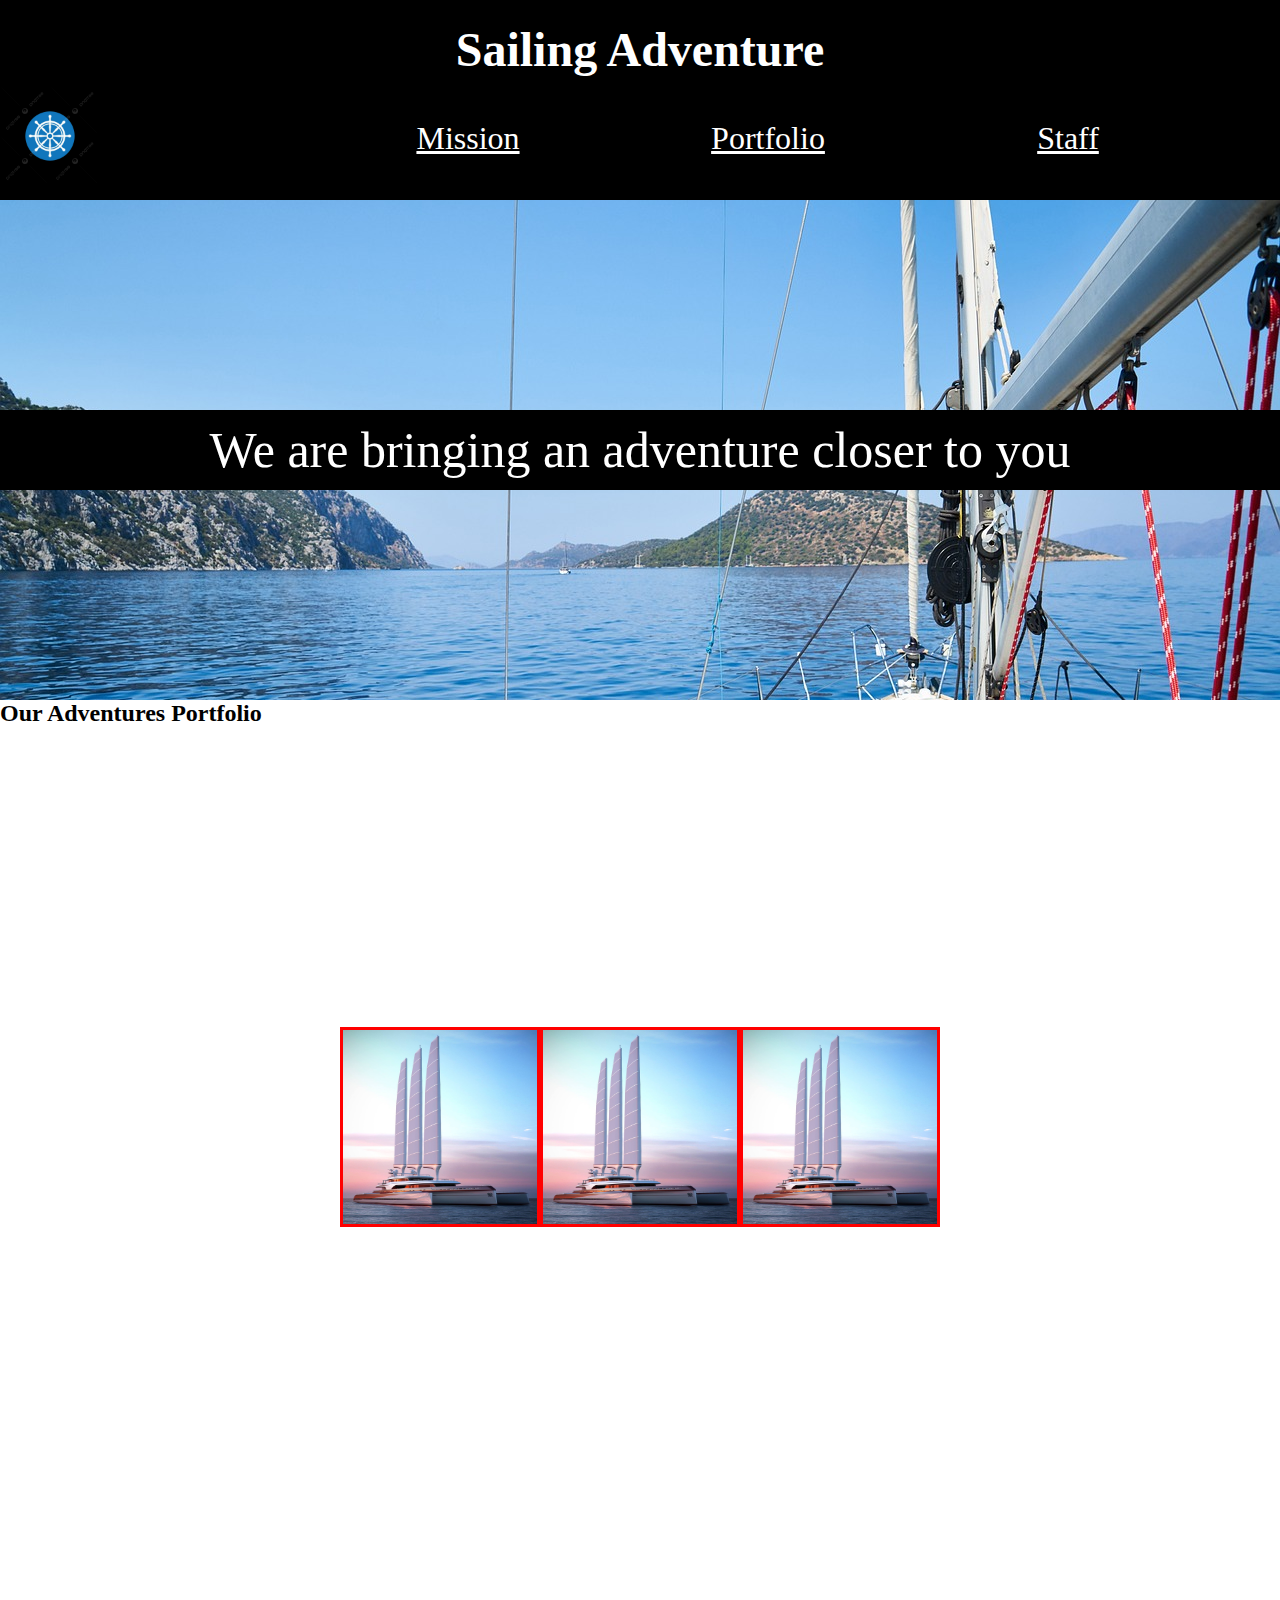
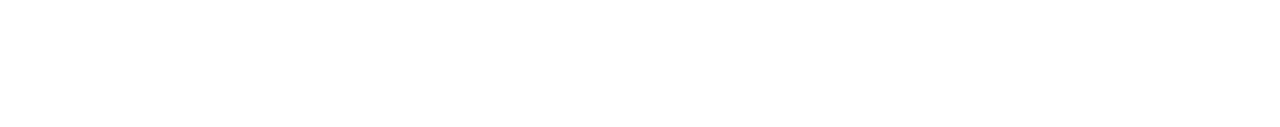
==== ProjectBusinessSiteWithFlexbox/index.html @ 3f50e978 "ProjectBusinessSiteWithFlexbox-cont" ====
<!DOCTYPE html>

<html>
  <head>
    
    <title>Sailing Adventure</title>
    <link rel="shortcut icon" href="favicon.ico" type="image/x-icon">
    <link rel="stylesheet" href="styles.css">
  </head>

  <body>
    <header>

   <h1>Sailing Adventure</h1>
   <nav>
    <div class="logo">
      <img src="./images/pngtree-ship-wheel-steering-symbol-vector-icon-sea-steer-handle-vector-picture-image_10845681.png
      " alt="pngtree-ship-wheel-steering-symbol-vector-icon-sea-steer-handle-vector-picture-image_10845681">
    </div>
    <ul>
      <li><a href="#mission">Mission</a></li>
      <li><a href="#portfolio">Portfolio</a></li>
      <li><a href="#">Staff</a></li>
      
    </ul>
   </nav>
 </header>
<main>
  <div id="mission">
    <div class="banner">We are bringing an adventure closer to you</div>
    </div>
  </div>

  <div class="portfolio-container">
<h2>Our Adventures Portfolio</h2>
  <div id="portfolio">
    <div class="container">
      <img src="./images/trimaran-2806616_1280.jpg" alt=""> 
    </div>
    <div class="container">
      <img src="./images/trimaran-2806616_1280.jpg" alt="">
    </div>
    <div class="container">
      <img src="./images/trimaran-2806616_1280.jpg" alt="">
    </div>
  </div>
  
</main>
  </body>
</html>
---- ProjectBusinessSiteWithFlexbox/styles.css ----
*{
    margin:0;
    padding:0;
    box-sizing: border-box;
   
}





#mission{
    background-image: url("./images/boat-3620840_1280.jpg"); 
    height: 500px;
    background-position: center;
    display: flex;
    flex-direction: column;
    justify-content: center;
  
  
}



#portfolio{
    width: 100%;
    display: inline-flex;
    height: 800px;
    justify-content: center;
    align-items: center;
      
    flex-wrap: wrap;
   
 
}

.banner{
    width: 100%;
    min-height: 80px;
    background-color: black;
    color: white;
    text-align: center;
    line-height: 80px;
    font-size: 50px;
}
.logo img{
    height: 100px;
}

header{
    height: 200px;
    width: 100vw;
    color: white;
    background-color: black;
    display: flex;
    flex-direction: column;
    align-items: center;
    justify-content: space-evenly;
    position: fixed;
    top: 0;
    left: 0;
    z-index: 5;
  
   
}

header h1 {
    text-align: center;
    font-size: 3em;

}

nav{
    display: flex;
    justify-content: space-between;
    align-items: center;
    height: 80px;
    width: 100%;
}
nav ul {
display:flex;
justify-content: center;

width: 80vw;
flex-wrap: wrap;
list-style: none;

}

nav ul li {
 width: 300px;
 
 text-align: center;
 font-size: 2rem;
}

nav a{
    color: white;
}

main{
    margin: 200px auto;
    display: block;
    
}


.container{
    width: 200px;
    height: 200px;
    border: 3px solid red;
}

#portfolio .container img{
width: 100%;
height: 100%;
}
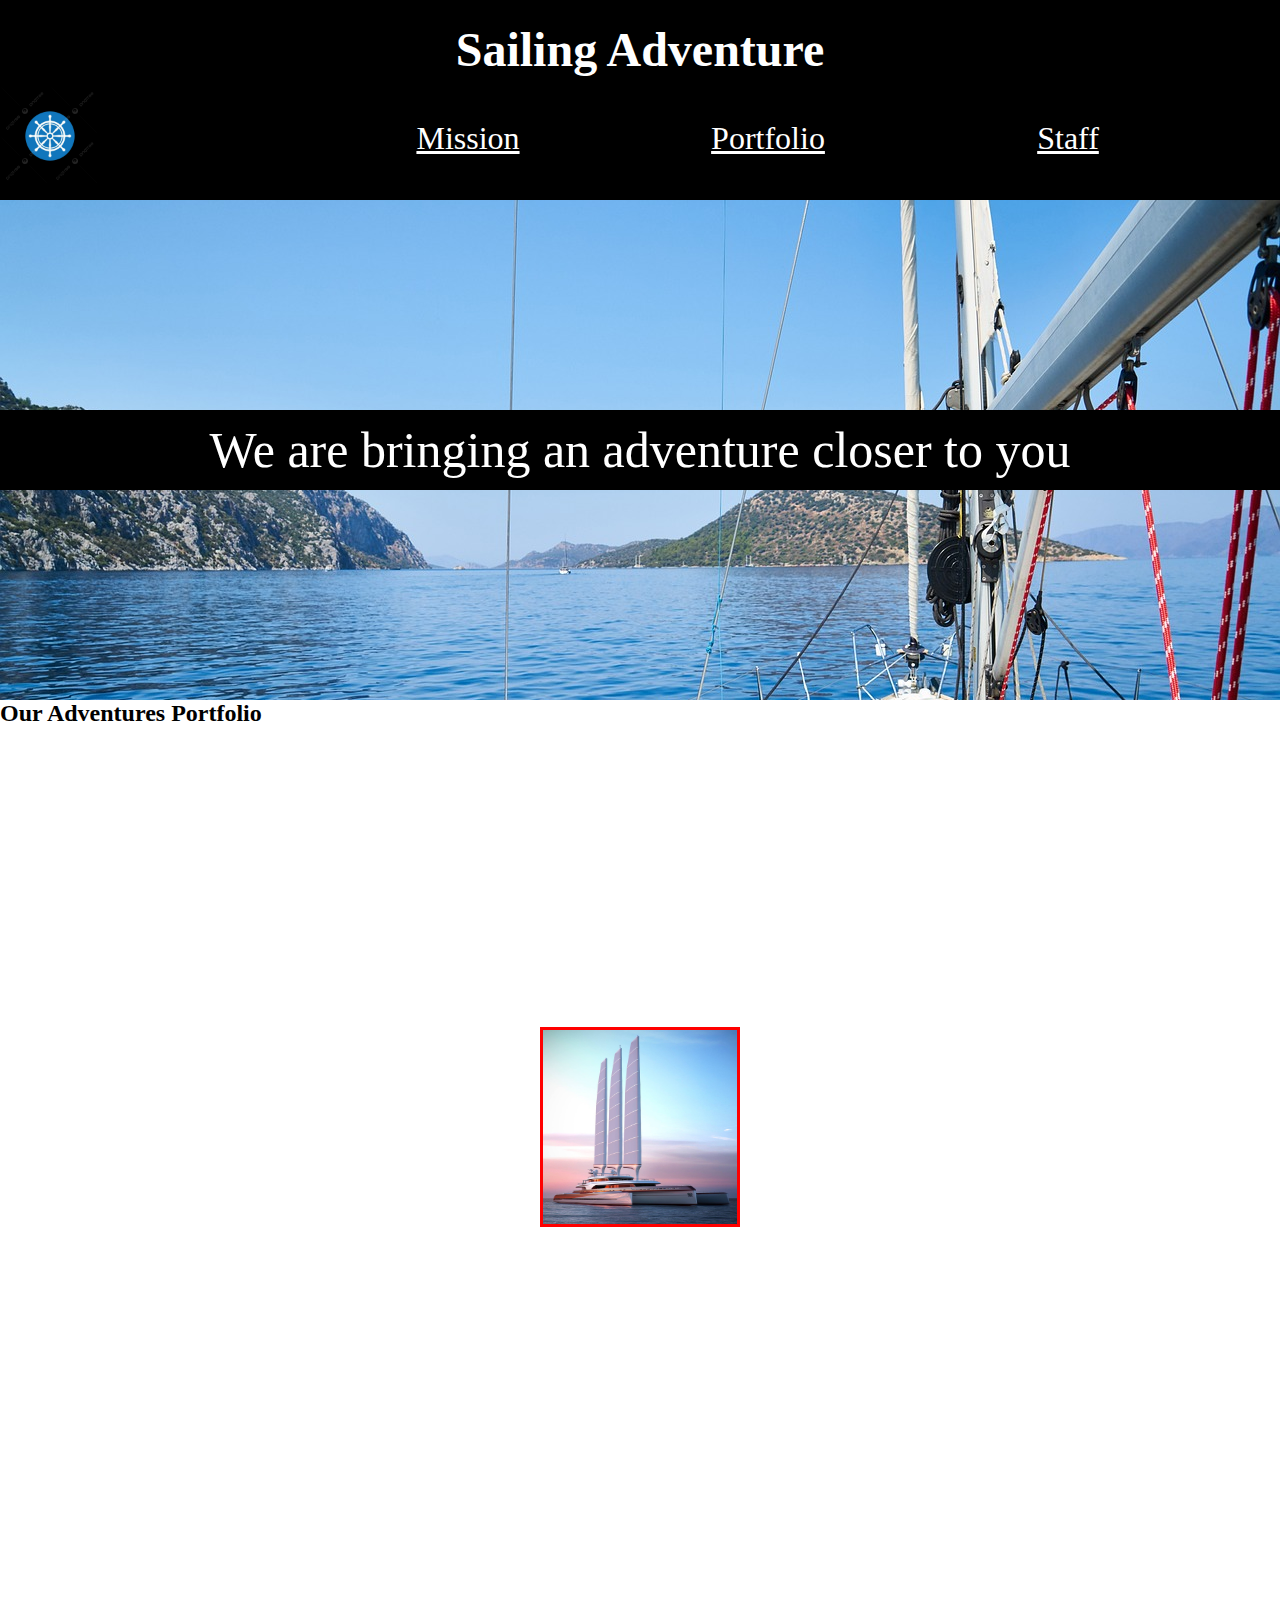
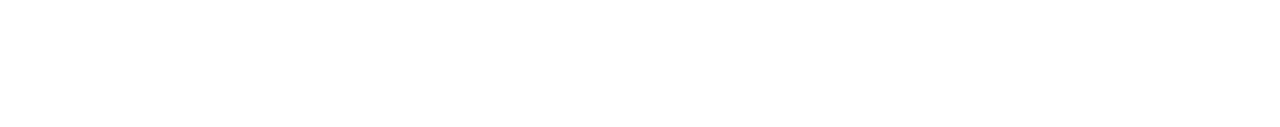
==== commit 0a04984a: "correction1" ====
--- a/ProjectBusinessSiteWithFlexbox/index.html
+++ b/ProjectBusinessSiteWithFlexbox/index.html
@@ -2,7 +2,6 @@
 
 <html>
   <head>
-    
     <title>Sailing Adventure</title>
     <link rel="shortcut icon" href="favicon.ico" type="image/x-icon">
     <link rel="stylesheet" href="styles.css">
@@ -10,41 +9,32 @@
 
   <body>
     <header>
-
-   <h1>Sailing Adventure</h1>
-   <nav>
-    <div class="logo">
-      <img src="./images/pngtree-ship-wheel-steering-symbol-vector-icon-sea-steer-handle-vector-picture-image_10845681.png
-      " alt="pngtree-ship-wheel-steering-symbol-vector-icon-sea-steer-handle-vector-picture-image_10845681">
-    </div>
-    <ul>
-      <li><a href="#mission">Mission</a></li>
-      <li><a href="#portfolio">Portfolio</a></li>
-      <li><a href="#">Staff</a></li>
+      <h1>Sailing Adventure</h1>
+      <nav>
+        <div class="logo">
+          <img src="./images/pngtree-ship-wheel-steering-symbol-vector-icon-sea-steer-handle-vector-picture-image_10845681.png
+          " alt="pngtree-ship-wheel-steering-symbol-vector-icon-sea-steer-handle-vector-picture-image_10845681">
+        </div>
+        <ul>
+          <li><a href="#mission">Mission</a></li>
+          <li><a href="#portfolio">Portfolio</a></li>
+          <li><a href="#">Staff</a></li>
       
-    </ul>
-   </nav>
- </header>
-<main>
-  <div id="mission">
-    <div class="banner">We are bringing an adventure closer to you</div>
-    </div>
-  </div>
-
-  <div class="portfolio-container">
-<h2>Our Adventures Portfolio</h2>
-  <div id="portfolio">
-    <div class="container">
-      <img src="./images/trimaran-2806616_1280.jpg" alt=""> 
-    </div>
-    <div class="container">
-      <img src="./images/trimaran-2806616_1280.jpg" alt="">
-    </div>
-    <div class="container">
-      <img src="./images/trimaran-2806616_1280.jpg" alt="">
-    </div>
-  </div>
-  
-</main>
+        </ul>
+      </nav>
+    </header>
+    <main>
+      <div id="mission">
+        <div class="banner">We are bringing an adventure closer to you</div>
+      </div>
+      <div class="portfolio-container">
+        <h2>Our Adventures Portfolio</h2>
+        <div id="portfolio">
+          <div class="container">
+            <img src="./images/trimaran-2806616_1280.jpg" alt=""> 
+          </div>
+        </div>
+      </div>
+    </main>
   </body>
 </html>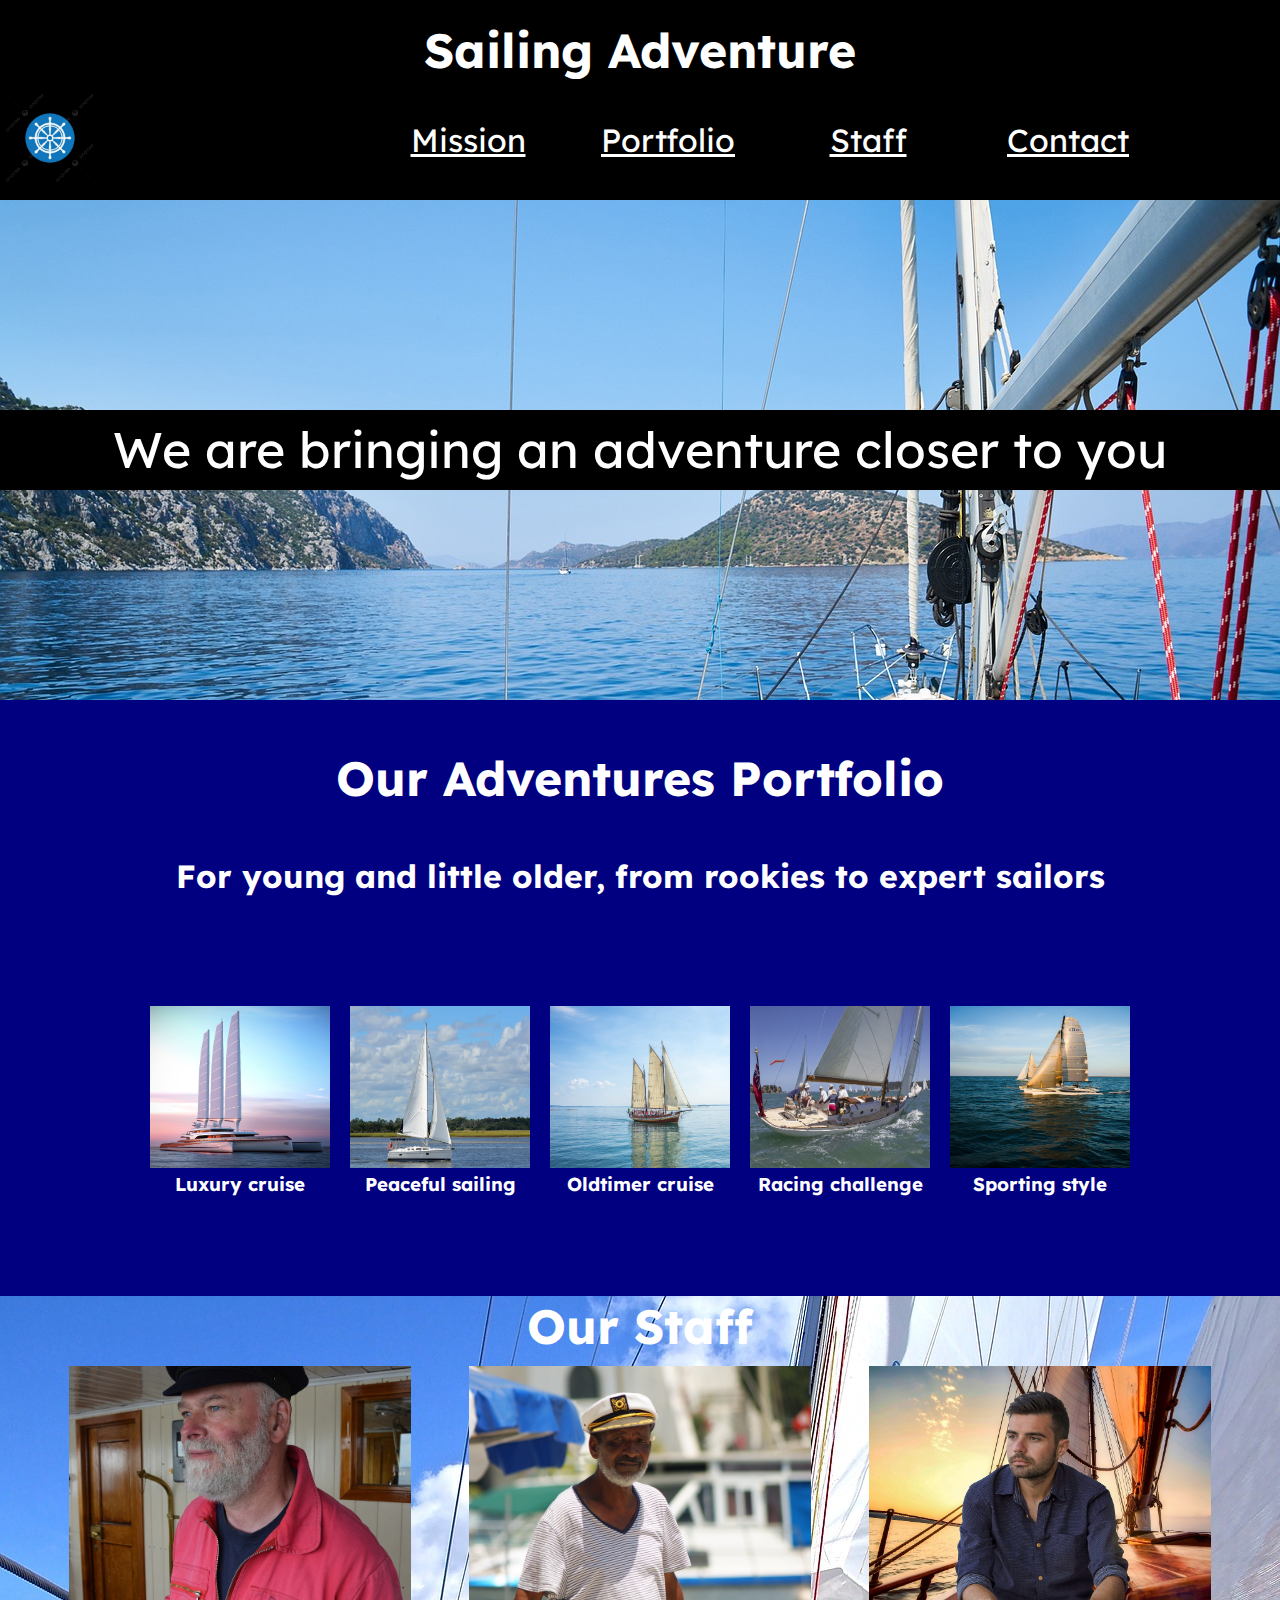
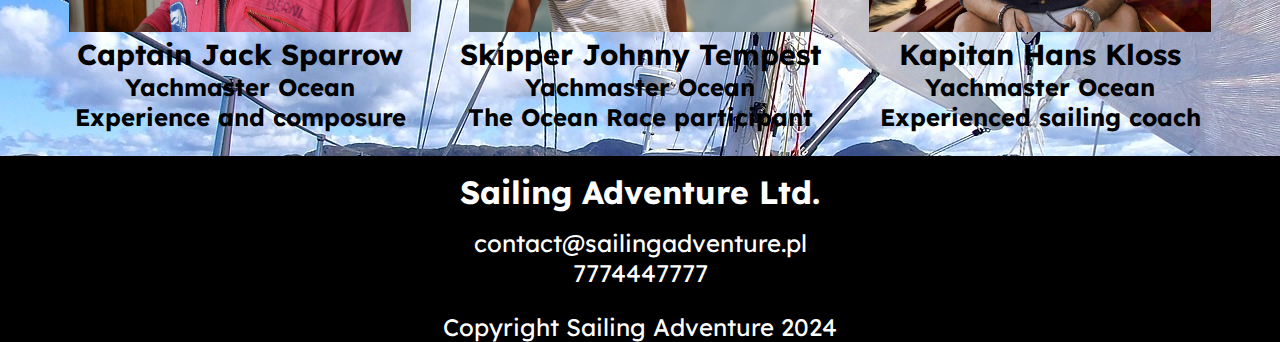
==== commit 6abc03f4: "flexbox usage" ====
--- a/ProjectBusinessSiteWithFlexbox/index.html
+++ b/ProjectBusinessSiteWithFlexbox/index.html
@@ -3,8 +3,11 @@
 <html>
   <head>
     <title>Sailing Adventure</title>
-    <link rel="shortcut icon" href="favicon.ico" type="image/x-icon">
-    <link rel="stylesheet" href="styles.css">
+    <link rel="shortcut icon" href="favicon.ico" type="image/x-icon" />
+  <link rel="stylesheet" href="styles.css">
+    <link rel="preconnect" href="https://fonts.googleapis.com">
+<link rel="preconnect" href="https://fonts.gstatic.com" crossorigin>
+<link href="https://fonts.googleapis.com/css2?family=Kode+Mono:wght@400..700&family=Lexend:wght@100..900&display=swap" rel="stylesheet">
   </head>
 
   <body>
@@ -12,14 +15,16 @@
       <h1>Sailing Adventure</h1>
       <nav>
         <div class="logo">
-          <img src="./images/pngtree-ship-wheel-steering-symbol-vector-icon-sea-steer-handle-vector-picture-image_10845681.png
-          " alt="pngtree-ship-wheel-steering-symbol-vector-icon-sea-steer-handle-vector-picture-image_10845681">
+          <img
+            src="./images/pngtree-ship-wheel-steering-symbol-vector-icon-sea-steer-handle-vector-picture-image_10845681.png
+          "
+            alt="pngtree-ship-wheel-steering-symbol-vector-icon-sea-steer-handle-vector-picture-image_10845681" />
         </div>
         <ul>
           <li><a href="#mission">Mission</a></li>
-          <li><a href="#portfolio">Portfolio</a></li>
-          <li><a href="#">Staff</a></li>
-      
+          <li><a href="#portfolio-container">Portfolio</a></li>
+          <li><a href="#staff">Staff</a></li>
+          <li><a href="#contact">Contact</a></li>
         </ul>
       </nav>
     </header>
@@ -27,14 +32,61 @@
       <div id="mission">
         <div class="banner">We are bringing an adventure closer to you</div>
       </div>
-      <div class="portfolio-container">
-        <h2>Our Adventures Portfolio</h2>
-        <div id="portfolio">
+      <div id="portfolio-container">
+        <h1>Our Adventures Portfolio</h1>
+        <h2>For young and little older, from rookies to expert sailors</h2>
+        <div class="portfolio">
           <div class="container">
-            <img src="./images/trimaran-2806616_1280.jpg" alt=""> 
+            <img src="./images/trimaran-2806616_1280.jpg" alt="" />
+            <h3>Luxury cruise</h3>
+          </div>
+          <div class="container">
+            <img src="./images/sailboat-1572874_1280.jpg" alt="" />
+            <h3>Peaceful sailing</h3>
+          </div>
+          <div class="container">
+            <img src="./images/ship-952292_1280.jpg" alt="" />
+            <h3>Oldtimer cruise</h3>
+          </div>
+          <div class="container">
+            <img src="./images/yacht-2771046_1280.jpg" alt="" />
+            <h3>Racing challenge</h3>
+          </div>
+          <div class="container">
+            <img src="./images/sailing-5242101_1280.jpg" alt="" />
+            <h3>Sporting style </h3>
+          </div>
+        </div>
+      </div>
+      <div id="staff">
+        <h1>Our Staff</h1>
+        <div class="portfolio">
+          <div class="container">
+            <img src="./images/people-2541181_1280.jpg" alt="" />
+            <h3>Captain Jack Sparrow</h3>
+            <h4>Yachmaster Ocean</h4>
+            <h4>Experience and composure</h4>
+          </div>
+          <div class="container">
+            <img src="./images/sailor-439788_1280.jpg" alt="" />
+            <h3>Skipper Johnny Tempest</h3>
+            <h4>Yachmaster Ocean</h4>
+            <h4>The Ocean Race participant</h4>
+          </div>
+          <div class="container">
+            <img src="./images/sail-boat-3361066_1280.jpg" alt="" />
+            <h3>Kapitan Hans Kloss</h3>
+            <h4>Yachmaster Ocean</h4>
+            <h4>Experienced sailing coach</h4>
           </div>
         </div>
       </div>
     </main>
+    <footer>
+     <h2 id="contact">Sailing Adventure Ltd.</h2> 
+     <p>contact@sailingadventure.pl</p>
+     <p>7774447777</p>
+     <p>Copyright Sailing Adventure 2024</p>
+    </footer>
   </body>
-</html>+</html>
--- a/ProjectBusinessSiteWithFlexbox/styles.css
+++ b/ProjectBusinessSiteWithFlexbox/styles.css
@@ -2,6 +2,8 @@
     margin:0;
     padding:0;
     box-sizing: border-box;
+    color: white;
+    font-family: 'Lexend';
    
 }
 
@@ -20,19 +22,6 @@
   
 }
 
-
-
-#portfolio{
-    width: 100%;
-    display: inline-flex;
-    height: 800px;
-    justify-content: center;
-    align-items: center;
-      
-    flex-wrap: wrap;
-   
- 
-}
 
 .banner{
     width: 100%;
@@ -56,17 +45,20 @@
     flex-direction: column;
     align-items: center;
     justify-content: space-evenly;
-    position: fixed;
-    top: 0;
-    left: 0;
-    z-index: 5;
-  
+   
    
 }
 
-header h1 {
+h1 {
     text-align: center;
     font-size: 3em;
+   
+
+}
+h2 {
+    text-align: center;
+    font-size: 2em;
+   
 
 }
 
@@ -88,8 +80,7 @@
 }
 
 nav ul li {
- width: 300px;
- 
+ width: 200px;
  text-align: center;
  font-size: 2rem;
 }
@@ -99,7 +90,7 @@
 }
 
 main{
-    margin: 200px auto;
+    margin: 0 auto;
     display: block;
     
 }
@@ -108,11 +99,96 @@
 .container{
     width: 200px;
     height: 200px;
-    border: 3px solid red;
+    text-align: center;
+    padding:10px;
+    display: block;
+   
 }
 
-#portfolio .container img{
-width: 100%;
-height: 100%;
+#portfolio-container, #staff{
+    background-color: navy;
+    max-width: 100vw;
+    display: flex;
+    flex-direction: column;
+    justify-content: center;
+
+   
+
+}
+ #staff{
+    background-image: url("./images/yacht-802319_1280.jpg");
+   
+   }
+
+   #staff .container{
+    width: 400px;
+   height: 400px;
+   
+   
+   }
+
+   #staff .container h3{
+    color: black;
+    font-size: 1.8rem;
+    
+   }
+
+   #staff .container h4{
+    color: black;
+    font-size: 1.5rem;
+    
+   }
+   #staff .container img{
+    width: 90%;
+    height: 70%;
+    object-fit: cover;
+   
+   }
+   footer{
+    background-color: black;
+   }
+
+
+
+#portfolio-container h1{
+    padding:1em;
 }
 
+
+
+
+.portfolio{
+    width: 100%;
+    display: inline-flex;
+    min-height: 400px;
+    justify-content: center;
+    align-items: center;
+      
+    flex-wrap: wrap;
+   
+ 
+}
+
+.portfolio .container img{
+width: 100%;
+height: 90%;
+}
+
+
+
+footer{
+    text-align: center;
+   
+
+}
+footer p{
+    font-size: 1.5rem;
+}
+footer p+p+p{
+    padding-top: 1.5rem;
+}
+
+footer h2{
+    padding: 1rem;
+}
+
